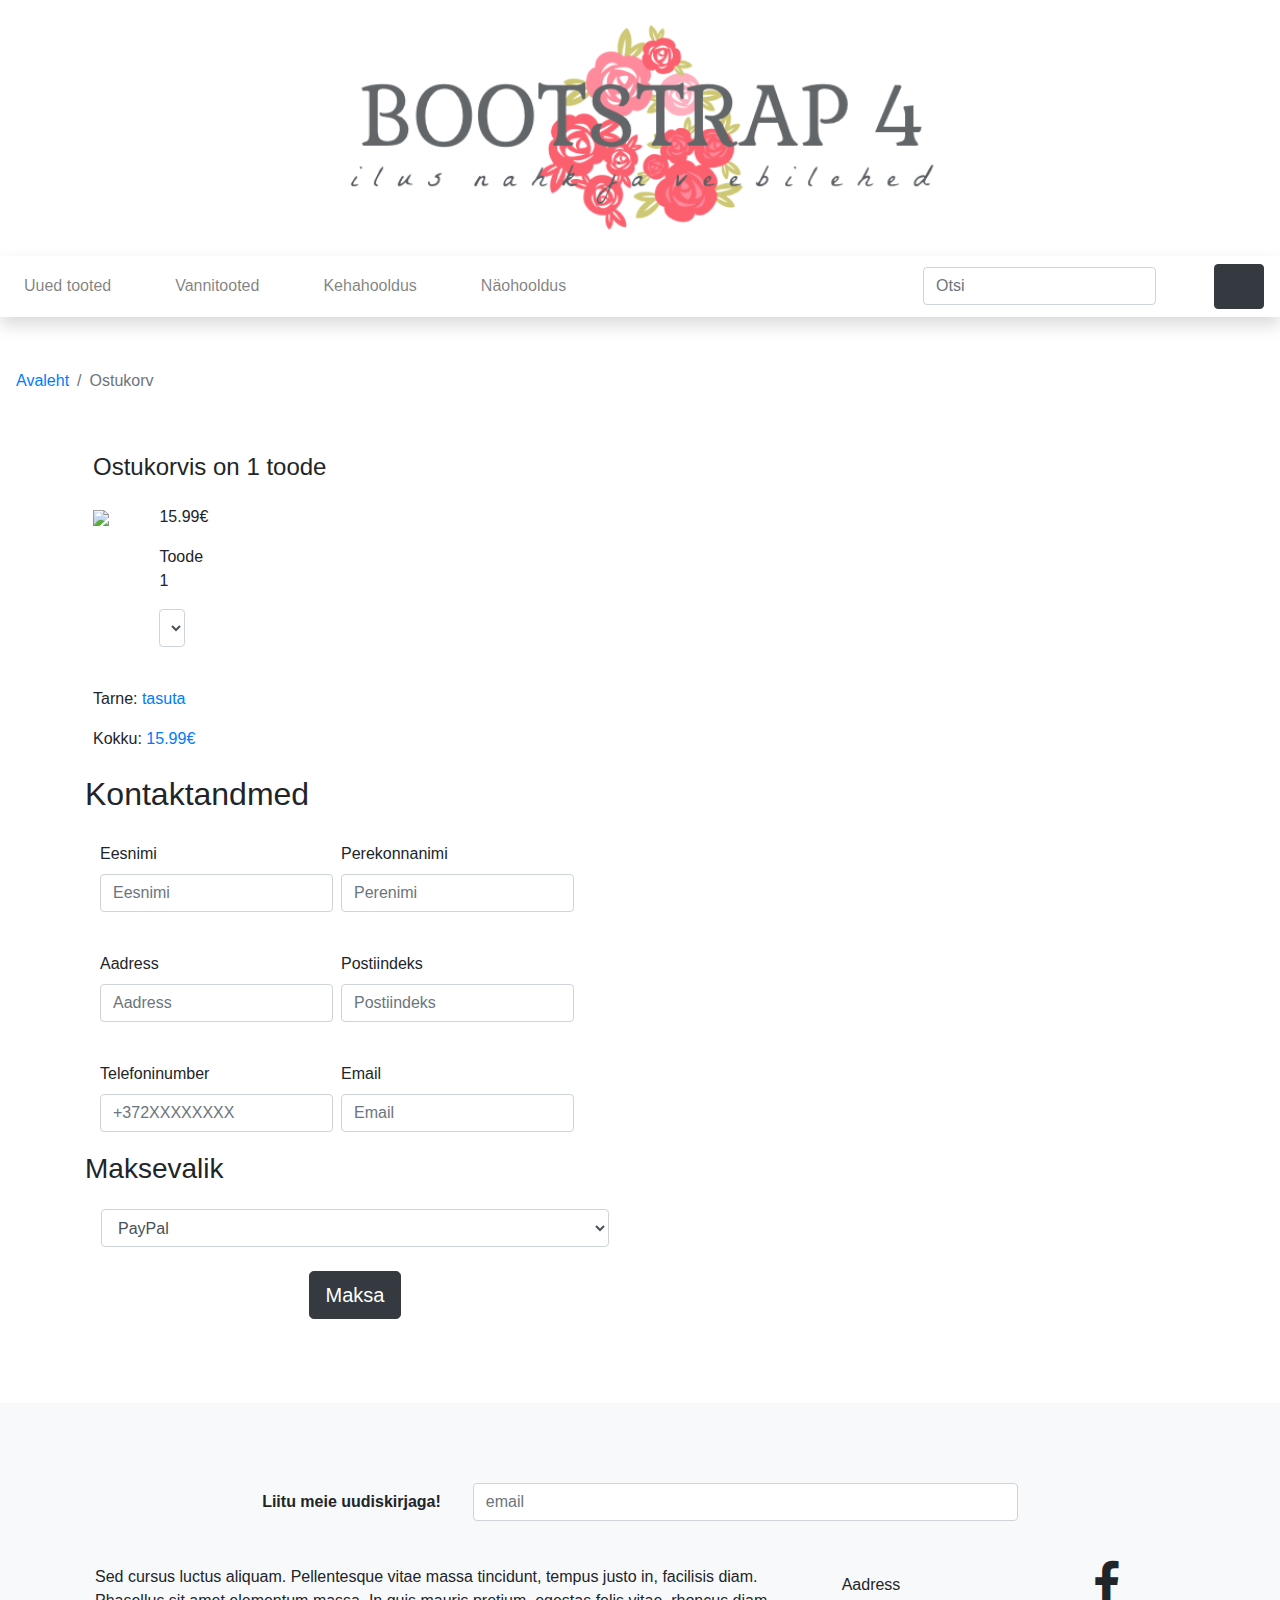
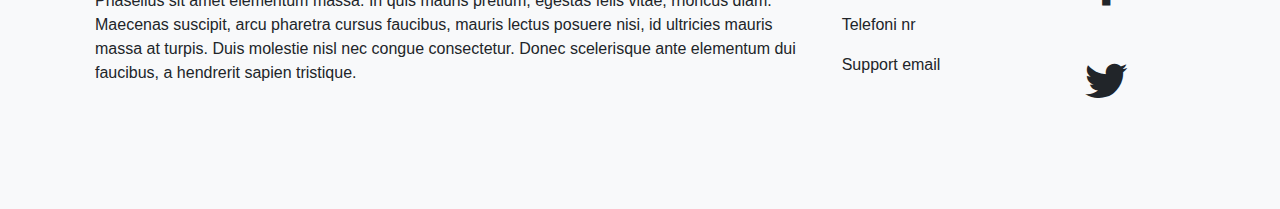
==== html/cart.html @ 4a20b5f1 "initialize" ====
<!doctype html>
<html lang="ee">
    <head>
        <meta charset="utf-8">
        <meta http-equiv="X-UA-Compatible" content="IE=edge">
        <meta name="viewport" content="width=device-width, initial-scale=1, shrink-to-fit=no">
        <meta name="description" content=""> 
        <meta name="author" content="">
        <title>Ostukorv</title>
        <!-- Bootstrap CSS -->
        <link rel="stylesheet" href="https://cdnjs.cloudflare.com/ajax/libs/font-awesome/4.7.0/css/font-awesome.min.css">
        <link rel="stylesheet" href="https://stackpath.bootstrapcdn.com/bootstrap/4.3.1/css/bootstrap.min.css" integrity="sha384-ggOyR0iXCbMQv3Xipma34MD+dH/1fQ784/j6cY/iJTQUOhcWr7x9JvoRxT2MZw1T" crossorigin="anonymous"> 
        <!-- minu CSS -->
        <link rel="stylesheet" href="../css/custom.css">
    </head>
    <body>
        <!-- päis -->
        <header class="py-2">
            <div class="container-fluid">
                <div class="row">
                    <div class="col-lg-12 my-3 text-center"><img src="../resources/img/logo2.png" width="50%"></div>              
                </div>          
            </div>
        </header>
        <!-- navigatsioon -->
        <nav class="navbar navbar-expand-lg navbar-light bg-white shadow">
            <button class="navbar-toggler" type="button" data-toggle="collapse" data-target="#navbarNavDropdown" aria-controls="navbarNavDropdown" aria-expanded="false" aria-label="Toggle navigation">
                <span class="navbar-toggler-icon"></span>
            </button>
            <div class="collapse navbar-collapse" id="navbarNavDropdown">
                <ul class="navbar-nav mr-auto">
                    <li class="nav-item"><a class="nav-link" href="#">Uued tooted</a></li>
                    <li class="nav-item dropdown">
                        <a class="nav-link" href="#" id="navbarDropdownMenuLink" data-toggle="dropdown" aria-haspopup="true" aria-expanded="false">Vannitooted</a> 
                        <div class="dropdown-menu" aria-labelledby="navbarDropdownMenuLink"> 
                            <a class="dropdown-item" href="#">Vannisoolad</a> 
                            <a class="dropdown-item" href="#">Vannipiimad</a> 
                            <a class="dropdown-item" href="#">Vannipommid</a>
                            <a class="dropdown-item" href="list.html">Seebid ja du&scaron;igeelid</a>
                        </div> 
                    </li> 
                    <li class="nav-item dropdown"> 
                        <a class="nav-link" href="#" id="navbarDropdownMenuLink" data-toggle="dropdown" aria-haspopup="true" aria-expanded="false">Kehahooldus</a> 
                        <div class="dropdown-menu" aria-labelledby="navbarDropdownMenuLink"> 
                            <a class="dropdown-item" href="#">Kehakreemid</a> 
                            <a class="dropdown-item" href="#">Keha&otilde;lid</a> 
                            <a class="dropdown-item" href="#">Kehakoorijad</a> 
                            <a class="dropdown-item" href="#">Deodorandid</a> 
                            <a class="dropdown-item" href="#">K&auml;te ja jalgade hooldus</a>  
                        </div> 
                    </li> 
                    <li class="nav-item dropdown"> 
                        <a class="nav-link" href="#" id="navbarDropdownMenuLink" data-toggle="dropdown" aria-haspopup="true" aria-expanded="false">N&auml;ohooldus</a> 
                        <div class="dropdown-menu" aria-labelledby="navbarDropdownMenuLink"> 
                            <a class="dropdown-item" href="#">Puhastus ja toniseerimine</a> 
                            <a class="dropdown-item" href="#">Niisutus ja toitmine</a> 
                            <a class="dropdown-item" href="#">Koorijad ja maskid</a> 
                        </div> 
                    </li> 
                </ul>
                <!-- search -->
                <form class="form-inline m-2 my-lg-0">
                    <input class="form-control mr-sm-2" type="search" placeholder="Otsi" aria-label="Search">
                    <button class="btn btn-outline-white my-2 my-sm-0" type="submit"><svg class="lnr lnr-magnifier"><use xlink:href="#lnr-magnifier"></use></svg></button>
                </form>
            </div>
            <!-- cart -->
            <a href="cart.html"><button class="btn btn-dark my-2 my-sm-0" type="submit"><svg class="lnr lnr-cart"><use xlink:href="#lnr-cart"></use></svg></button></a>
        </nav> 
        <section>
            <!-- breadcrumb -->
            <nav aria-label="breadcrumb" >
                <ol class="breadcrumb bg-white my-2">
                    <li class="breadcrumb-item"><a href="../index.html">Avaleht</a></li>
                    <li class="breadcrumb-item active">Ostukorv</li>
                </ol>
            </nav>
        </section>
        <!-- ostukorv -->
        <section>
            <div class="container">
                <div class="row">
                    <div class="col-lg-6 d-flex align-items-start flex-column">
                        <div class="mb-auto p-2"><h4>Ostukorvis on 1 toode</h4></div>    
                        <div class="mb-auto p-2 row">
                            <div class="col-lg-6">
                                <img src="soap.png" width="100%">
                            </div>
                            <div class="col-lg-6">
                                <p>15.99&#8364;</p>
                                <p>Toode 1</p>
                                    <select class="form-control col-lg-5 form-sm" id="kogus">
                                        <option>0</option>
                                        <option selected="selected">1</option>
                                        <option>2</option>
                                        <option>3</option>
                                    </select>
                                <br/>
                            </div>            
                        </div>
                        <div class="p-2">
                            <p>Tarne: <span class="text-primary">tasuta</span></p>
                            <p>Kokku: <span class="text-primary">15.99&#8364;</span></p>
                        </div>
			<form>
				<h2 class="h2">Kontaktandmed</h2>
				<div class="form-row">
					<div class="row m-3 form-group">
						<div class="m-1 form-group">
							<label for="eesnimi">Eesnimi</label>
							<input type="eesnimi" id="eesnimi" class="col form-control" placeholder="Eesnimi">
						</div>
						<div class="m-1 form-group">
							<label for="perenimi">Perekonnanimi</label>
							<input type="perenimi" id="perenimi" class="col form-control" placeholder="Perenimi">
						</div>
					</div>
					<div class="row m-3 form-group">
						<div class="m-1 form-group">
							<label for="aadress">Aadress</label>
							<input type="aadress" id="aadress" class="col form-control" placeholder="Aadress">
						</div>
						<div class="m-1 form-group">
							<label for="aadress">Postiindeks</label>
							<input type="postiindeks" id="postiindeks" class="col form-control" placeholder="Postiindeks">
						</div>
					</div>
					<div class="row m-3 form-group">
						<div class="m-1 form-group">
							<label for="telnr">Telefoninumber</label>
							<input type="telnr" id="telnr" class="col form-control" placeholder="+372XXXXXXXX">
						</div>
						<div class="m-1 form-group">
							<label for="email">Email</label>
							<input type="email" id="email" class="col form-control" placeholder="Email">
						</div>
					</div>
				</div>
				<label class="h3" for="maksevalik">Maksevalik</label>
				<div class="m-3 form-group">
					<select id="maksevalik"class="form-control">
						<option>PayPal</option>
						<option>Mastercard</option>
						<option>LHV</option>
						<option>Swedbank</option>
					</select>
				</div>
				<div class="form-group"></div>
				<div class="form-group"></div>
			</form>
                        <div class="p-2 mx-auto">
                            <a href="kinnitus.html" class="btn btn-dark btn-lg mb-3">Maksa</a>
                        </div>
                    </div>
                    <div class="col-lg-6">
                    </div>           
                </div>   
            </div>
        </section>
        <!-- jalus -->
        <footer class="bg-light">
            <div class="container-fluid">
                <div class="d-flex justify-content-center align-items-center">
                        <strong >Liitu meie uudiskirjaga!</strong>
                        <input style="margin-left: 2em; width: 50%;"type="email" class="form-control" placeholder="email">
                </div>
                <div style="margin-top: 1em;" class="row align-items-center">
                        <div class="col-md-8">
                                <p>
                                Sed cursus luctus aliquam. Pellentesque vitae massa tincidunt, tempus justo in, facilisis diam. Phasellus sit amet elementum massa. In quis mauris pretium, egestas felis vitae, rhoncus diam. Maecenas suscipit, arcu pharetra cursus faucibus, mauris lectus posuere nisi, id ultricies mauris massa at turpis. Duis molestie nisl nec congue consectetur. Donec scelerisque ante elementum dui faucibus, a hendrerit sapien tristique.
                                </p>
                        </div>
                        <div class="col-md-2 align-items-center">
                                <p>Aadress</p>
                                <p>Telefoni nr</p>
                                <p>Support email</p>
                        </div>
                        <div class="col-md-2 text-center">
                                <a style="margin: 0.5em; font-size: 3em" class="fa fa-facebook"></a>
                                <a style="margin: 0.5em; font-size: 3em" class="fa fa-twitter"></a>
                        </div>
                </div>
            </div>
        </footer>
        <!-- jQuery, Popper.js, Bootstrap JS -->
        <script src="https://code.jquery.com/jquery-3.3.1.slim.min.js" integrity="sha384-q8i/X+965DzO0rT7abK41JStQIAqVgRVzpbzo5smXKp4YfRvH+8abtTE1Pi6jizo" crossorigin="anonymous"></script>
        <script src="https://cdnjs.cloudflare.com/ajax/libs/popper.js/1.14.7/umd/popper.min.js" integrity="sha384-UO2eT0CpHqdSJQ6hJty5KVphtPhzWj9WO1clHTMGa3JDZwrnQq4sF86dIHNDz0W1" crossorigin="anonymous"></script>
        <script src="https://stackpath.bootstrapcdn.com/bootstrap/4.3.1/js/bootstrap.min.js" integrity="sha384-JjSmVgyd0p3pXB1rRibZUAYoIIy6OrQ6VrjIEaFf/nJGzIxFDsf4x0xIM+B07jRM" crossorigin="anonymous"></script>
        <script src="https://cdn.linearicons.com/free/1.0.0/svgembedder.min.js"></script>
    </body>
</html>
---- css/custom.css ----
.lnr {
    display: inline-block;
    fill: currentColor;
    width: 1em;
    height: 1em;
    vertical-align: -0.05em;
    stroke-width: 2;
}

.lnr-cart {
    width: 1.5em;
    height: 1.5em;
}

.lnr-magnifier {
    color: #000000;   
}

.navbar-nav li {
    margin-right: 3em;
}

section {
    margin-top: 40px;
}

.h {
    text-align: center;
}

.card-body {
    align-content: center;
}

footer {
    margin-top: 60px;
    padding: 5em;
}
.carousel {
  max-height: 600px;
  overflow: hidden;
}
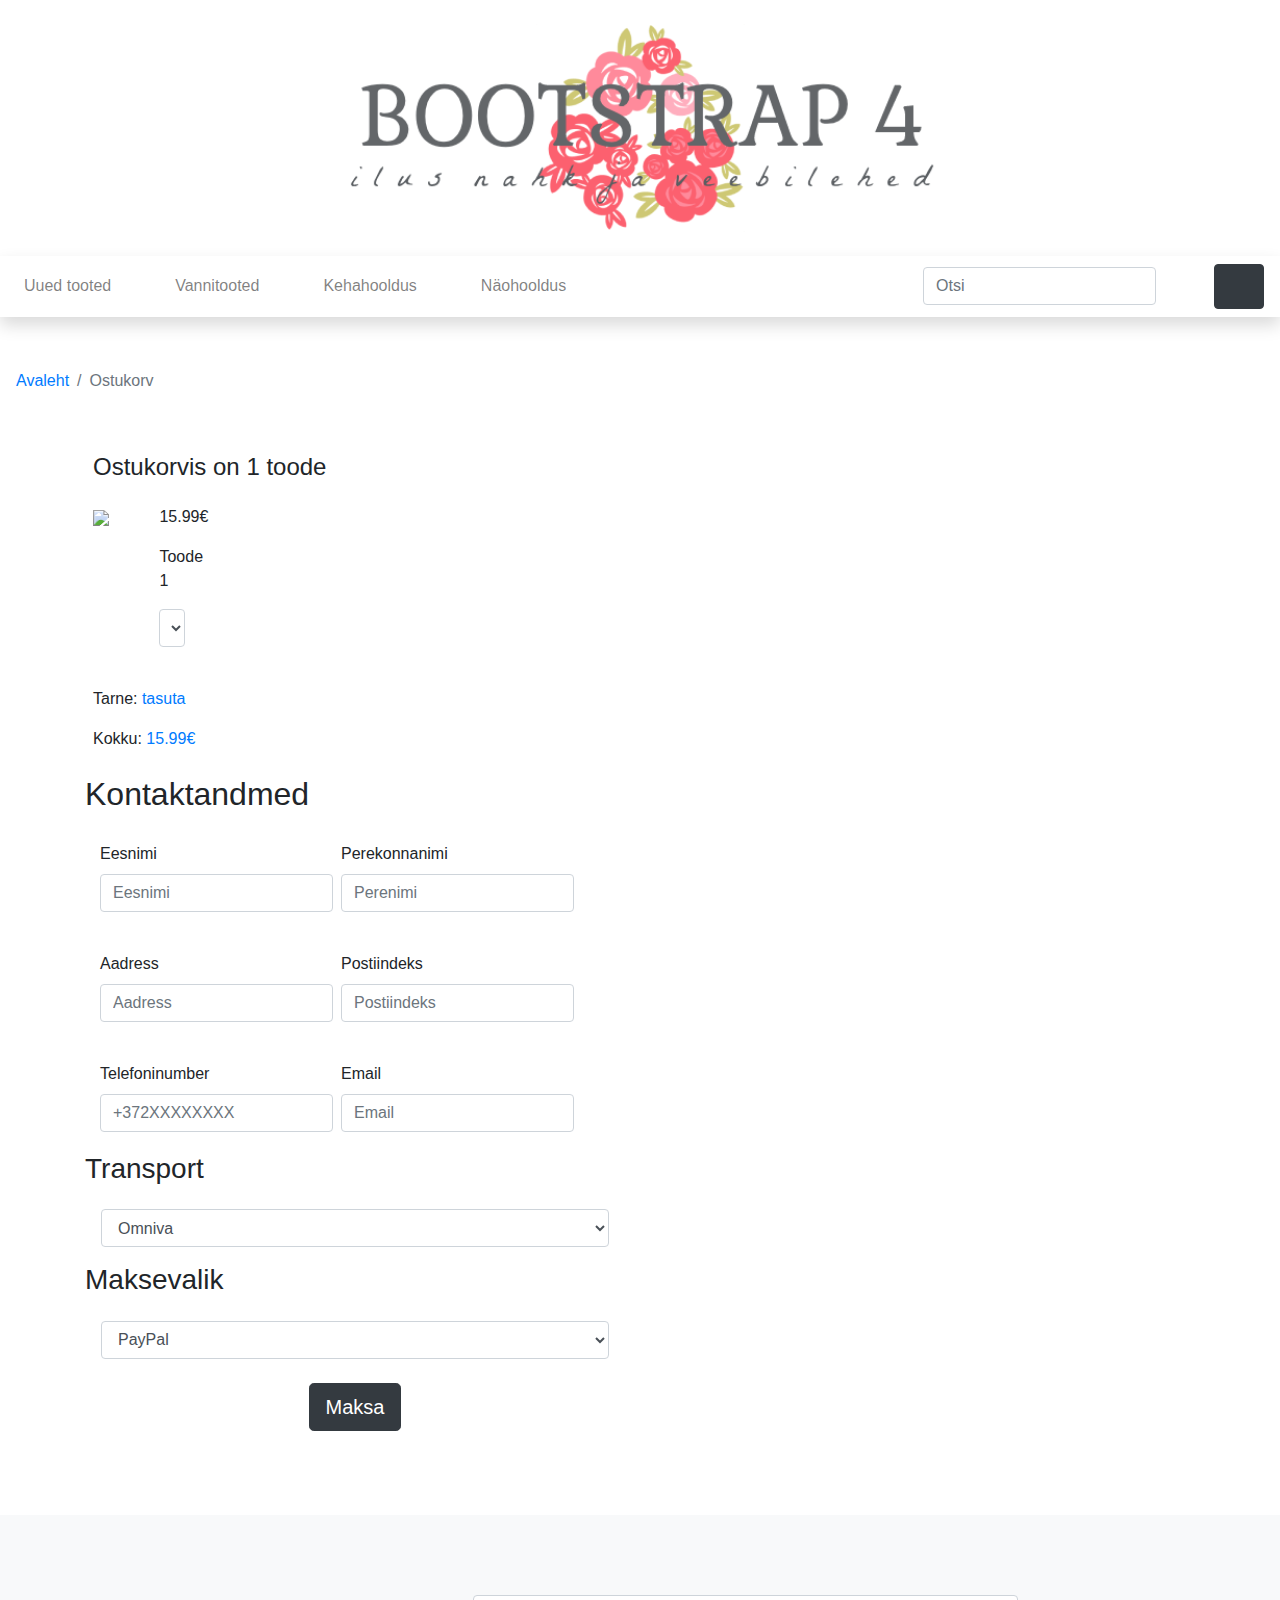
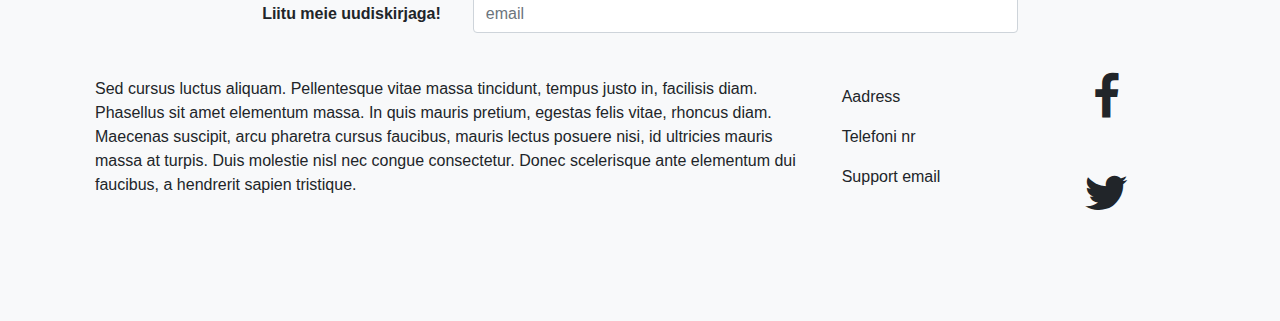
==== commit 3f150650: "added transport" ====
--- a/html/cart.html
+++ b/html/cart.html
@@ -136,17 +136,28 @@
 						</div>
 					</div>
 				</div>
-				<label class="h3" for="maksevalik">Maksevalik</label>
-				<div class="m-3 form-group">
-					<select id="maksevalik"class="form-control">
-						<option>PayPal</option>
-						<option>Mastercard</option>
-						<option>LHV</option>
-						<option>Swedbank</option>
-					</select>
+				<div>
+					<label class="h3" for="transport">Transport</label>
+					<div class="m-3 form-group">
+						<select id="transport"class="form-control">
+							<option>Omniva</option>
+							<option>Smartpost</option>
+							<option>DPD</option>
+							<option>UPS</option>
+						</select>
+					</div>
 				</div>
-				<div class="form-group"></div>
-				<div class="form-group"></div>
+				<div>
+					<label class="h3" for="maksevalik">Maksevalik</label>
+					<div class="m-3 form-group">
+						<select id="maksevalik"class="form-control">
+							<option>PayPal</option>
+							<option>Mastercard</option>
+							<option>LHV</option>
+							<option>Swedbank</option>
+						</select>
+					</div>
+				</div>
 			</form>
                         <div class="p-2 mx-auto">
                             <a href="kinnitus.html" class="btn btn-dark btn-lg mb-3">Maksa</a>
